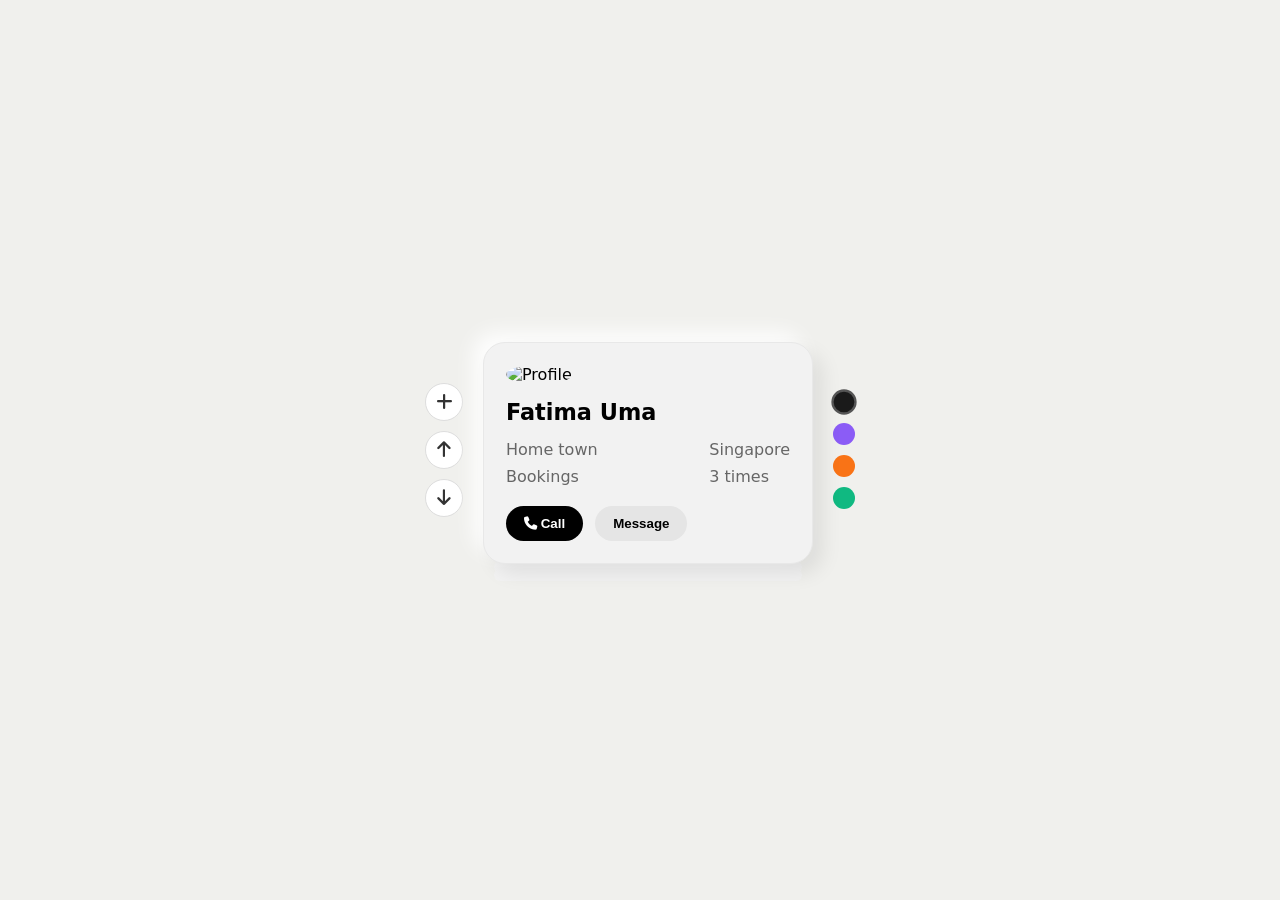
==== marvel/marvel/project3/index.html @ 93e1d0d1 "Add files via upload" ====
<!DOCTYPE html>
<html lang="en">

<head>
    <meta charset="UTF-8">
    <meta name="viewport" content="width=device-width, initial-scale=1.0">
    <title>Profile Card</title>

    <link rel="stylesheet" href="style.css">

    <link rel="stylesheet" href="https://cdnjs.cloudflare.com/ajax/libs/font-awesome/6.6.0/css/all.min.css">
</head>

<body>

    <div class="scene" id="scene">

        <!-- Left: navigation buttons -->
        <div class="side-controls">
            <button class="ctrl-btn" id="addBtn" title="Add contact"><i class="fa-solid fa-plus"></i></button>
            <button class="ctrl-btn" id="upBtn" title="Previous"><i class="fa-solid fa-arrow-up"></i></button>
            <button class="ctrl-btn" id="downBtn" title="Next"><i class="fa-solid fa-arrow-down"></i></button>
        </div>

        <!-- Center: card stack -->
        <div>
            <div class="card-stack" id="cardStack">
                <div class="card">

                    <img src="https://images.unsplash.com/photo-1494790108377-be9c29b29330?w=200" alt="Profile" class="profile-img">

                    <h2>Fatima Uma</h2>

                    <div class="info">

                        <div class="labels">
                            <p>Home town</p>
                            <p>Bookings</p>
                        </div>

                        <div class="values">
                            <p>Singapore</p>
                            <p>3 times</p>
                        </div>

                    </div>

                    <div class="buttons">

                        <button class="call-btn">
            <i class="fa-solid fa-phone"></i>
            Call
        </button>

                        <button class="msg-btn">
            Message
        </button>

                    </div>

                </div>
            </div>
            <div class="counter" id="counter"></div>
        </div>

        <!-- Right: color dots -->
        <div class="color-dots" id="colorDots">
            <div class="dot active" style="background:#1a1a1a" data-color="#1a1a1a"></div>
            <div class="dot" style="background:#8b5cf6" data-color="#8b5cf6"></div>
            <div class="dot" style="background:#f97316" data-color="#f97316"></div>
            <div class="dot" style="background:#10b981" data-color="#10b981"></div>
        </div>

    </div>

    <!-- Add contact form -->
    <div class="form-wrap" id="formWrap">
        <h3>Add new contact</h3>
        <label>Full name *</label>
        <input required id="fName" placeholder="e.g. Fatima Uma" />
        <label>Home town</label>
        <input required id="fTown" placeholder="e.g. Singapore" />
        <label>Bookings</label>
        <input required id="fBookings" placeholder="e.g. 3 times" />
        <label>Photo URL (optional)</label>
        <input required id="fPhoto" placeholder="https://..." />
        <label>Card colour</label>
        <div class="form-colors" id="formColors">
            <div class="form-dot active" style="background:#1a1a1a" data-color="#1a1a1a"></div>
            <div class="form-dot" style="background:#8b5cf6" data-color="#8b5cf6"></div>
            <div class="form-dot" style="background:#f97316" data-color="#f97316"></div>
            <div class="form-dot" style="background:#10b981" data-color="#10b981"></div>
            <div class="form-dot" style="background:#e11d48" data-color="#e11d48"></div>
            <div class="form-dot" style="background:#0ea5e9" data-color="#0ea5e9"></div>
            <div class="form-dot" style="background:#d97706" data-color="#d97706"></div>
            <div class="form-dot" style="background:#6366f1" data-color="#6366f1"></div>
        </div>
        <div class="form-actions">
            <button class="btn-cancel" id="cancelBtn">Cancel</button>
            <button class="btn-save" id="saveBtn">Add card</button>
        </div>
    </div>


    <script src="script.js"></script>

</body>

</html>
---- marvel/marvel/project3/style.css ----
*,
 *::before,
 *::after {
     box-sizing: border-box;
     margin: 0;
     padding: 0;
 }
 
 body {
     font-family: 'Segoe UI', system-ui, sans-serif;
     background: #f0f0ed;
     min-height: 100vh;
     display: flex;
     align-items: center;
     justify-content: center;
 }
 
 .scene {
     display: flex;
     gap: 20px;
     align-items: center;
     justify-content: center;
 }
 
 .side-controls {
     display: flex;
     flex-direction: column;
     gap: 10px;
 }
 
 .ctrl-btn {
     width: 38px;
     height: 38px;
     border-radius: 50%;
     border: 1px solid #ddd;
     background: #fff;
     cursor: pointer;
     display: flex;
     align-items: center;
     justify-content: center;
     font-size: 18px;
     color: #333;
     transition: background 0.15s, transform 0.1s;
 }
 
 .ctrl-btn:hover {
     background: #f5f5f5;
 }
 
 .ctrl-btn:active {
     transform: scale(0.93);
 }
 
 .card-stack {
     position: relative;
     width: 330px;
     height: 210px;
 }
 
 .card {
     position: absolute;
     width: 100%;
     background: whitesmoke;
     border-radius: 16px;
     border: 1px solid #e8e8e8;
     padding: 18px 20px;
     transition: transform 0.35s cubic-bezier(.4, 0, .2, 1), opacity 0.35s;
 }
 
 .card.c0 {
     transform: translateY(0) scale(1);
     z-index: 3;
     opacity: 1;
 }
 
 .card.c1 {
     transform: translateY(10px) scale(0.97);
     z-index: 2;
     opacity: 0.7;
 }
 
 .card.c2 {
     transform: translateY(20px) scale(0.94);
     z-index: 1;
     opacity: 0.4;
 }
 
 .avatar {
     width: 44px;
     height: 44px;
     border-radius: 50%;
     display: flex;
     align-items: center;
     justify-content: center;
     font-weight: 600;
     font-size: 15px;
     margin-bottom: 12px;
     overflow: hidden;
 }
 
 .avatar img {
     width: 100%;
     height: 100%;
     object-fit: cover;
     border-radius: 50%;
 }
 
 .card-name {
     font-size: 17px;
     font-weight: 600;
     margin-bottom: 10px;
     color: #1a1a1a;
 }
 
 .card-row {
     display: flex;
     justify-content: space-between;
     font-size: 13px;
     padding: 3px 0;
     color: #1a1a1a;
 }
 
 .card-row .label {
     opacity: 0.6;
 }
 
 .card-btns {
     display: flex;
     gap: 8px;
     margin-top: 14px;
 }
 
 .btn-call {
     background: #1a1a1a;
     color: #fff;
     border: none;
     border-radius: 999px;
     padding: 7px 18px;
     font-size: 13px;
     cursor: pointer;
     display: flex;
     align-items: center;
     gap: 6px;
     transition: opacity 0.15s;
 }
 
 .btn-call:hover {
     opacity: 0.85;
 }
 
 .btn-msg {
     background: transparent;
     color: #1a1a1a;
     border: 1px solid #ccc;
     border-radius: 999px;
     padding: 7px 18px;
     font-size: 13px;
     cursor: pointer;
     transition: background 0.15s;
 }
 
 .btn-msg:hover {
     background: #e8e8e8;
 }
 
 .color-dots {
     display: flex;
     flex-direction: column;
     gap: 10px;
 }
 
 .dot {
     width: 22px;
     height: 22px;
     border-radius: 50%;
     cursor: pointer;
     border: 2.5px solid transparent;
     transition: transform 0.15s;
 }
 
 .dot:hover {
     transform: scale(1.2);
 }
 
 .dot.active {
     border-color: #555;
     transform: scale(1.15);
 }
 
 .counter {
     text-align: center;
     font-size: 11px;
     color: #aaa;
     margin-top: 6px;
 }
 
 .empty-msg {
     font-size: 13px;
     color: #aaa;
     text-align: center;
     padding: 60px 0;
     line-height: 1.8;
 }
 
 .form-wrap {
     display: none;
     width: 300px;
     background: whitesmoke;
     border-radius: 16px;
     border: 1px solid #e8e8e8;
     padding: 22px 20px;
     position: fixed;
     top: 50%;
     left: 50%;
     transform: translate(-50%, -50%);
 }
 
 .form-wrap h3 {
     font-size: 15px;
     font-weight: 600;
     margin-bottom: 16px;
     color: #1a1a1a;
 }
 
 .form-wrap label {
     font-size: 12px;
     color: #888;
     display: block;
     margin-bottom: 4px;
     margin-top: 12px;
 }
 
 .form-wrap input {
     width: 100%;
     padding: 8px 10px;
     font-size: 13px;
     border: 1px solid #ddd;
     border-radius: 8px;
     background: #fff;
     color: #1a1a1a;
     outline: none;
     transition: border-color 0.15s;
 }
 
 .form-wrap input:focus {
     border-color: #999;
 }
 
 .form-actions {
     display: flex;
     gap: 8px;
     margin-top: 18px;
 }
 
 .btn-save {
     flex: 1;
     background: #1a1a1a;
     color: #fff;
     border: none;
     border-radius: 999px;
     padding: 9px;
     font-size: 13px;
     cursor: pointer;
     transition: opacity 0.15s;
 }
 
 .btn-save:hover {
     opacity: 0.85;
 }
 
 .btn-cancel {
     flex: 1;
     background: transparent;
     color: #666;
     border: 1px solid #ccc;
     border-radius: 999px;
     padding: 9px;
     font-size: 13px;
     cursor: pointer;
     transition: background 0.15s;
 }
 
 .btn-cancel:hover {
     background: #e8e8e8;
 }
 
 .form-colors {
     display: flex;
     gap: 8px;
     margin-top: 8px;
     flex-wrap: wrap;
 }
 
 .form-dot {
     width: 20px;
     height: 20px;
     border-radius: 50%;
     cursor: pointer;
     border: 2.5px solid transparent;
     transition: transform 0.15s;
 }
 
 .form-dot:hover {
     transform: scale(1.2);
 }
 
 .form-dot.active {
     border-color: #555;
     transform: scale(1.15);
 }
 
 .card-stack {
     display: flex;
     flex-direction: column;
     gap: 20px;
     align-items: center;
 }
 
 .card {
     width: 330px;
     background: #f2f2f2;
     padding: 22px;
     border-radius: 22px;
     position: relative;
     box-shadow: 10px 10px 20px rgba(0, 0, 0, .08), -10px -10px 20px rgba(255, 255, 255, .9);
 }
 
 .card::before,
 .card::after {
     content: "";
     position: absolute;
     left: 10px;
     right: 10px;
     height: 12px;
     border-radius: 20px;
     background: #f2f2f2;
     z-index: -1;
 }
 
 .card::before {
     bottom: -10px;
 }
 
 .card::after {
     bottom: -18px;
 }
 
 .profile-img {
     width: 50px;
     height: 50px;
     border-radius: 50%;
     object-fit: cover;
 }
 
 .card h2 {
     margin: 15px 0;
     font-size: 1.4rem;
     word-break: break-word;
 }
 
 .info {
     display: flex;
     justify-content: space-between;
     gap: 20px;
     margin-bottom: 20px;
 }
 
 .info div {
     display: flex;
     flex-direction: column;
     gap: 8px;
 }
 
 .info p {
     color: #666;
     word-break: break-word;
 }
 
 .buttons {
     display: flex;
     gap: 12px;
     flex-wrap: wrap;
 }
 
 .call-btn,
 .msg-btn {
     border: none;
     padding: 10px 18px;
     border-radius: 20px;
     cursor: pointer;
     font-weight: 600;
 }
 
 .call-btn {
     background: black;
     color: white;
 }
 
 .msg-btn {
     background: #e5e5e5;
 }
 
 .empty-msg {
     text-align: center;
     color: #777;
     font-size: 1rem;
     padding: 20px;
 }
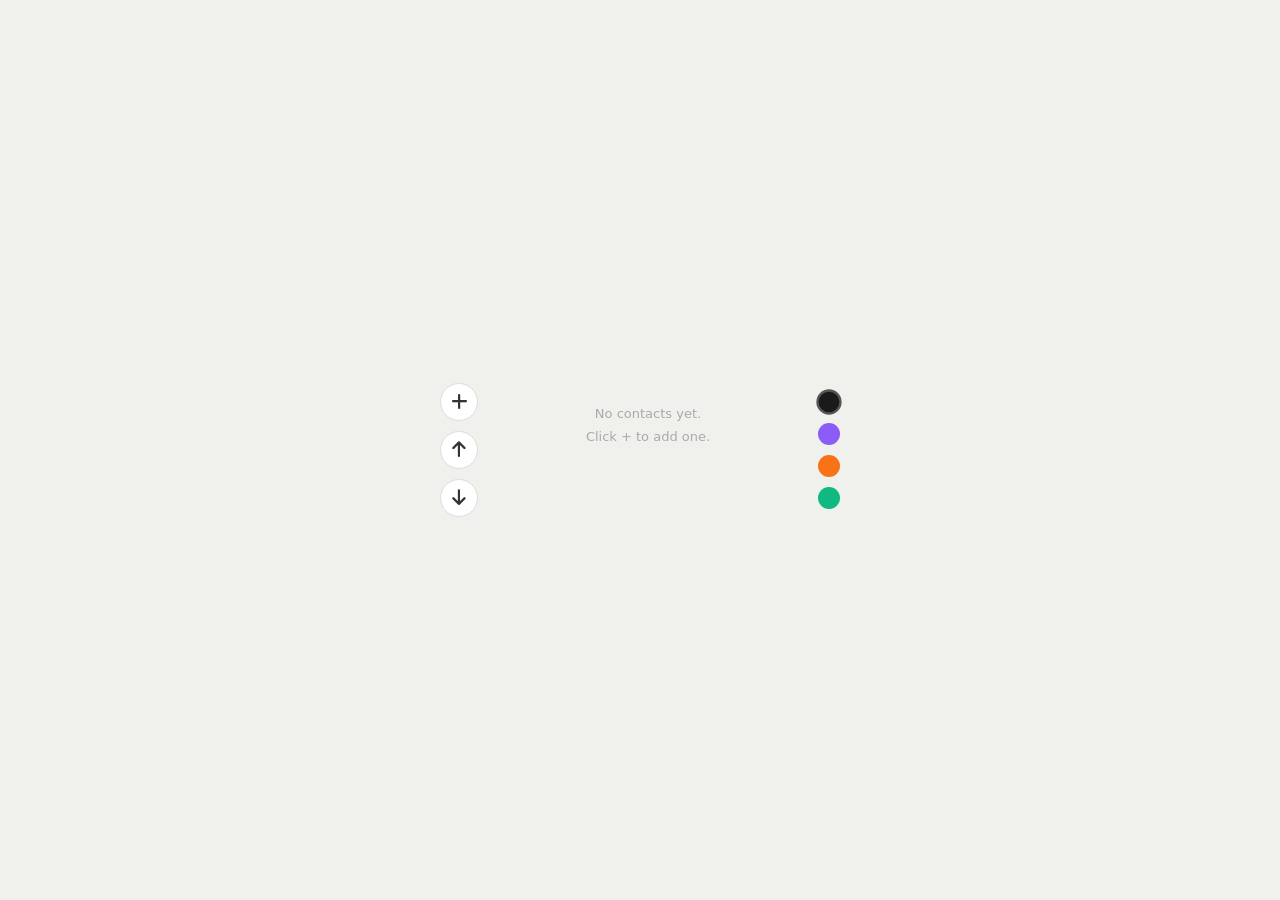
==== commit 864496e0: "Update index.html" ====
--- a/marvel/marvel/project3/index.html
+++ b/marvel/marvel/project3/index.html
@@ -13,92 +13,54 @@
 
 <body>
 
-    <div class="scene" id="scene">
+  <div class="scene" id="scene">
+  <div class="side-controls">
+    <button class="ctrl-btn" id="addBtn" title="Add contact"><i class="fa-solid fa-plus"></i></button>
+    <button class="ctrl-btn" id="upBtn"  title="Previous"><i class="fa-solid fa-arrow-up"></i></button>
+    <button class="ctrl-btn" id="downBtn" title="Next"><i class="fa-solid fa-arrow-down"></i></button>
+  </div>
 
-        <!-- Left: navigation buttons -->
-        <div class="side-controls">
-            <button class="ctrl-btn" id="addBtn" title="Add contact"><i class="fa-solid fa-plus"></i></button>
-            <button class="ctrl-btn" id="upBtn" title="Previous"><i class="fa-solid fa-arrow-up"></i></button>
-            <button class="ctrl-btn" id="downBtn" title="Next"><i class="fa-solid fa-arrow-down"></i></button>
-        </div>
+  <div>
+    <div class="card-stack" id="cardStack">
+      <div class="empty-msg" id="emptyMsg">No contacts yet.<br>Click + to add one.</div>
+    </div>
+    <div class="counter" id="counter"></div>
+  </div>
 
-        <!-- Center: card stack -->
-        <div>
-            <div class="card-stack" id="cardStack">
-                <div class="card">
+  <div class="color-dots" id="colorDots">
+    <div class="dot active" style="background:#1a1a1a" data-color="#1a1a1a"></div>
+    <div class="dot"        style="background:#8b5cf6" data-color="#8b5cf6"></div>
+    <div class="dot"        style="background:#f97316" data-color="#f97316"></div>
+    <div class="dot"        style="background:#10b981" data-color="#10b981"></div>
+  </div>
+</div>
 
-                    <img src="https://images.unsplash.com/photo-1494790108377-be9c29b29330?w=200" alt="Profile" class="profile-img">
-
-                    <h2>Fatima Uma</h2>
-
-                    <div class="info">
-
-                        <div class="labels">
-                            <p>Home town</p>
-                            <p>Bookings</p>
-                        </div>
-
-                        <div class="values">
-                            <p>Singapore</p>
-                            <p>3 times</p>
-                        </div>
-
-                    </div>
-
-                    <div class="buttons">
-
-                        <button class="call-btn">
-            <i class="fa-solid fa-phone"></i>
-            Call
-        </button>
-
-                        <button class="msg-btn">
-            Message
-        </button>
-
-                    </div>
-
-                </div>
-            </div>
-            <div class="counter" id="counter"></div>
-        </div>
-
-        <!-- Right: color dots -->
-        <div class="color-dots" id="colorDots">
-            <div class="dot active" style="background:#1a1a1a" data-color="#1a1a1a"></div>
-            <div class="dot" style="background:#8b5cf6" data-color="#8b5cf6"></div>
-            <div class="dot" style="background:#f97316" data-color="#f97316"></div>
-            <div class="dot" style="background:#10b981" data-color="#10b981"></div>
-        </div>
-
-    </div>
-
-    <!-- Add contact form -->
-    <div class="form-wrap" id="formWrap">
-        <h3>Add new contact</h3>
-        <label>Full name *</label>
-        <input required id="fName" placeholder="e.g. Fatima Uma" />
-        <label>Home town</label>
-        <input required id="fTown" placeholder="e.g. Singapore" />
-        <label>Bookings</label>
-        <input required id="fBookings" placeholder="e.g. 3 times" />
-        <label>Photo URL (optional)</label>
-        <input required id="fPhoto" placeholder="https://..." />
-        <label>Card colour</label>
-        <div class="form-colors" id="formColors">
-            <div class="form-dot active" style="background:#1a1a1a" data-color="#1a1a1a"></div>
-            <div class="form-dot" style="background:#8b5cf6" data-color="#8b5cf6"></div>
-            <div class="form-dot" style="background:#f97316" data-color="#f97316"></div>
-            <div class="form-dot" style="background:#10b981" data-color="#10b981"></div>
-            <div class="form-dot" style="background:#e11d48" data-color="#e11d48"></div>
-            <div class="form-dot" style="background:#0ea5e9" data-color="#0ea5e9"></div>
-            <div class="form-dot" style="background:#d97706" data-color="#d97706"></div>
-            <div class="form-dot" style="background:#6366f1" data-color="#6366f1"></div>
-        </div>
-        <div class="form-actions">
-            <button class="btn-cancel" id="cancelBtn">Cancel</button>
-            <button class="btn-save" id="saveBtn">Add card</button>
-        </div>
+<div class="form-wrap" id="formWrap">
+  <h3>Add new contact</h3>
+  <label>Full name *</label>
+  <input id="fName" placeholder="e.g. Fatima Uma" />
+  <label>Home town</label>
+  <input id="fTown" placeholder="e.g. Singapore" />
+  <label>Purpose</label>
+  <input id="fBookings" placeholder="e.g. to call" />
+  <label>Photo URL (optional)</label>
+  <input id="fPhoto" placeholder="https://..." />
+  <label>Card colour</label>
+  <div class="form-colors" id="formColors">
+    <div class="form-dot active" style="background:#1a1a1a" data-color="#1a1a1a"></div>
+    <div class="form-dot"        style="background:#8b5cf6" data-color="#8b5cf6"></div>
+    <div class="form-dot"        style="background:#f97316" data-color="#f97316"></div>
+    <div class="form-dot"        style="background:#10b981" data-color="#10b981"></div>
+    <div class="form-dot"        style="background:#e11d48" data-color="#e11d48"></div>
+    <div class="form-dot"        style="background:#0ea5e9" data-color="#0ea5e9"></div>
+    <div class="form-dot"        style="background:#d97706" data-color="#d97706"></div>
+    <div class="form-dot"        style="background:#6366f1" data-color="#6366f1"></div>
+  </div>
+  <div class="form-actions">
+    <button class="btn-cancel" id="cancelBtn">Cancel</button>
+    <button class="btn-save"   id="saveBtn">Add card</button>
+  </div>
+</div>
     </div>
 
 
@@ -106,4 +68,6 @@
 
 </body>
 
-</html>+</html> 
+
+</html>
--- a/marvel/marvel/project3/style.css
+++ b/marvel/marvel/project3/style.css
@@ -1,408 +1,303 @@
- *,
- *::before,
- *::after {
-     box-sizing: border-box;
-     margin: 0;
-     padding: 0;
- }
- 
- body {
-     font-family: 'Segoe UI', system-ui, sans-serif;
-     background: #f0f0ed;
-     min-height: 100vh;
-     display: flex;
-     align-items: center;
-     justify-content: center;
- }
- 
- .scene {
-     display: flex;
-     gap: 20px;
-     align-items: center;
-     justify-content: center;
- }
- 
- .side-controls {
-     display: flex;
-     flex-direction: column;
-     gap: 10px;
- }
- 
- .ctrl-btn {
-     width: 38px;
-     height: 38px;
-     border-radius: 50%;
-     border: 1px solid #ddd;
-     background: #fff;
-     cursor: pointer;
-     display: flex;
-     align-items: center;
-     justify-content: center;
-     font-size: 18px;
-     color: #333;
-     transition: background 0.15s, transform 0.1s;
- }
- 
- .ctrl-btn:hover {
-     background: #f5f5f5;
- }
- 
- .ctrl-btn:active {
-     transform: scale(0.93);
- }
- 
- .card-stack {
-     position: relative;
-     width: 330px;
-     height: 210px;
- }
- 
- .card {
-     position: absolute;
-     width: 100%;
-     background: whitesmoke;
-     border-radius: 16px;
-     border: 1px solid #e8e8e8;
-     padding: 18px 20px;
-     transition: transform 0.35s cubic-bezier(.4, 0, .2, 1), opacity 0.35s;
- }
- 
- .card.c0 {
-     transform: translateY(0) scale(1);
-     z-index: 3;
-     opacity: 1;
- }
- 
- .card.c1 {
-     transform: translateY(10px) scale(0.97);
-     z-index: 2;
-     opacity: 0.7;
- }
- 
- .card.c2 {
-     transform: translateY(20px) scale(0.94);
-     z-index: 1;
-     opacity: 0.4;
- }
- 
- .avatar {
-     width: 44px;
-     height: 44px;
-     border-radius: 50%;
-     display: flex;
-     align-items: center;
-     justify-content: center;
-     font-weight: 600;
-     font-size: 15px;
-     margin-bottom: 12px;
-     overflow: hidden;
- }
- 
- .avatar img {
-     width: 100%;
-     height: 100%;
-     object-fit: cover;
-     border-radius: 50%;
- }
- 
- .card-name {
-     font-size: 17px;
-     font-weight: 600;
-     margin-bottom: 10px;
-     color: #1a1a1a;
- }
- 
- .card-row {
-     display: flex;
-     justify-content: space-between;
-     font-size: 13px;
-     padding: 3px 0;
-     color: #1a1a1a;
- }
- 
- .card-row .label {
-     opacity: 0.6;
- }
- 
- .card-btns {
-     display: flex;
-     gap: 8px;
-     margin-top: 14px;
- }
- 
- .btn-call {
-     background: #1a1a1a;
-     color: #fff;
-     border: none;
-     border-radius: 999px;
-     padding: 7px 18px;
-     font-size: 13px;
-     cursor: pointer;
-     display: flex;
-     align-items: center;
-     gap: 6px;
-     transition: opacity 0.15s;
- }
- 
- .btn-call:hover {
-     opacity: 0.85;
- }
- 
- .btn-msg {
-     background: transparent;
-     color: #1a1a1a;
-     border: 1px solid #ccc;
-     border-radius: 999px;
-     padding: 7px 18px;
-     font-size: 13px;
-     cursor: pointer;
-     transition: background 0.15s;
- }
- 
- .btn-msg:hover {
-     background: #e8e8e8;
- }
- 
- .color-dots {
-     display: flex;
-     flex-direction: column;
-     gap: 10px;
- }
- 
- .dot {
-     width: 22px;
-     height: 22px;
-     border-radius: 50%;
-     cursor: pointer;
-     border: 2.5px solid transparent;
-     transition: transform 0.15s;
- }
- 
- .dot:hover {
-     transform: scale(1.2);
- }
- 
- .dot.active {
-     border-color: #555;
-     transform: scale(1.15);
- }
- 
- .counter {
-     text-align: center;
-     font-size: 11px;
-     color: #aaa;
-     margin-top: 6px;
- }
- 
- .empty-msg {
-     font-size: 13px;
-     color: #aaa;
-     text-align: center;
-     padding: 60px 0;
-     line-height: 1.8;
- }
- 
- .form-wrap {
-     display: none;
-     width: 300px;
-     background: whitesmoke;
-     border-radius: 16px;
-     border: 1px solid #e8e8e8;
-     padding: 22px 20px;
-     position: fixed;
-     top: 50%;
-     left: 50%;
-     transform: translate(-50%, -50%);
- }
- 
- .form-wrap h3 {
-     font-size: 15px;
-     font-weight: 600;
-     margin-bottom: 16px;
-     color: #1a1a1a;
- }
- 
- .form-wrap label {
-     font-size: 12px;
-     color: #888;
-     display: block;
-     margin-bottom: 4px;
-     margin-top: 12px;
- }
- 
- .form-wrap input {
-     width: 100%;
-     padding: 8px 10px;
-     font-size: 13px;
-     border: 1px solid #ddd;
-     border-radius: 8px;
-     background: #fff;
-     color: #1a1a1a;
-     outline: none;
-     transition: border-color 0.15s;
- }
- 
- .form-wrap input:focus {
-     border-color: #999;
- }
- 
- .form-actions {
-     display: flex;
-     gap: 8px;
-     margin-top: 18px;
- }
- 
- .btn-save {
-     flex: 1;
-     background: #1a1a1a;
-     color: #fff;
-     border: none;
-     border-radius: 999px;
-     padding: 9px;
-     font-size: 13px;
-     cursor: pointer;
-     transition: opacity 0.15s;
- }
- 
- .btn-save:hover {
-     opacity: 0.85;
- }
- 
- .btn-cancel {
-     flex: 1;
-     background: transparent;
-     color: #666;
-     border: 1px solid #ccc;
-     border-radius: 999px;
-     padding: 9px;
-     font-size: 13px;
-     cursor: pointer;
-     transition: background 0.15s;
- }
- 
- .btn-cancel:hover {
-     background: #e8e8e8;
- }
- 
- .form-colors {
-     display: flex;
-     gap: 8px;
-     margin-top: 8px;
-     flex-wrap: wrap;
- }
- 
- .form-dot {
-     width: 20px;
-     height: 20px;
-     border-radius: 50%;
-     cursor: pointer;
-     border: 2.5px solid transparent;
-     transition: transform 0.15s;
- }
- 
- .form-dot:hover {
-     transform: scale(1.2);
- }
- 
- .form-dot.active {
-     border-color: #555;
-     transform: scale(1.15);
- }
- 
- .card-stack {
-     display: flex;
-     flex-direction: column;
-     gap: 20px;
-     align-items: center;
- }
- 
- .card {
-     width: 330px;
-     background: #f2f2f2;
-     padding: 22px;
-     border-radius: 22px;
-     position: relative;
-     box-shadow: 10px 10px 20px rgba(0, 0, 0, .08), -10px -10px 20px rgba(255, 255, 255, .9);
- }
- 
- .card::before,
- .card::after {
-     content: "";
-     position: absolute;
-     left: 10px;
-     right: 10px;
-     height: 12px;
-     border-radius: 20px;
-     background: #f2f2f2;
-     z-index: -1;
- }
- 
- .card::before {
-     bottom: -10px;
- }
- 
- .card::after {
-     bottom: -18px;
- }
- 
- .profile-img {
-     width: 50px;
-     height: 50px;
-     border-radius: 50%;
-     object-fit: cover;
- }
- 
- .card h2 {
-     margin: 15px 0;
-     font-size: 1.4rem;
-     word-break: break-word;
- }
- 
- .info {
-     display: flex;
-     justify-content: space-between;
-     gap: 20px;
-     margin-bottom: 20px;
- }
- 
- .info div {
-     display: flex;
-     flex-direction: column;
-     gap: 8px;
- }
- 
- .info p {
-     color: #666;
-     word-break: break-word;
- }
- 
- .buttons {
-     display: flex;
-     gap: 12px;
-     flex-wrap: wrap;
- }
- 
- .call-btn,
- .msg-btn {
-     border: none;
-     padding: 10px 18px;
-     border-radius: 20px;
-     cursor: pointer;
-     font-weight: 600;
- }
- 
- .call-btn {
-     background: black;
-     color: white;
- }
- 
- .msg-btn {
-     background: #e5e5e5;
- }
- 
- .empty-msg {
-     text-align: center;
-     color: #777;
-     font-size: 1rem;
-     padding: 20px;
- }+*,
+*::before,
+*::after {
+    box-sizing: border-box;
+    margin: 0;
+    padding: 0;
+}
+
+body {
+    font-family: 'Segoe UI', system-ui, sans-serif;
+    background: #f0f0ed;
+    min-height: 100vh;
+    display: flex;
+    align-items: center;
+    justify-content: center;
+}
+
+.scene {
+    display: flex;
+    gap: 20px;
+    align-items: center;
+    justify-content: center;
+}
+
+.side-controls {
+    display: flex;
+    flex-direction: column;
+    gap: 10px;
+}
+
+.ctrl-btn {
+    width: 38px;
+    height: 38px;
+    border-radius: 50%;
+    border: 1px solid #ddd;
+    background: #fff;
+    cursor: pointer;
+    display: flex;
+    align-items: center;
+    justify-content: center;
+    font-size: 18px;
+    color: #333;
+    transition: background 0.15s, transform 0.1s;
+}
+
+.ctrl-btn:hover {
+    background: #f5f5f5;
+}
+
+.ctrl-btn:active {
+    transform: scale(0.93);
+}
+
+.card-stack {
+    position: relative;
+    width: 300px;
+    height: 210px;
+}
+
+.card {
+    position: absolute;
+    width: 100%;
+    background: #fff;
+    border-radius: 16px;
+    border: 1px solid #e8e8e8;
+    padding: 18px 20px;
+    transition: transform 0.35s cubic-bezier(.4, 0, .2, 1), opacity 0.35s;
+}
+
+.card.c0 {
+    transform: translateY(0) scale(1);
+    z-index: 3;
+    opacity: 1;
+}
+
+.card.c1 {
+    transform: translateY(10px) scale(0.97);
+    z-index: 2;
+    opacity: 0.7;
+}
+
+.card.c2 {
+    transform: translateY(20px) scale(0.94);
+    z-index: 1;
+    opacity: 0.4;
+}
+
+.avatar {
+    width: 44px;
+    height: 44px;
+    border-radius: 50%;
+    display: flex;
+    align-items: center;
+    justify-content: center;
+    font-weight: 600;
+    font-size: 15px;
+    margin-bottom: 12px;
+    overflow: hidden;
+}
+
+.avatar img {
+    width: 100%;
+    height: 100%;
+    object-fit: cover;
+    border-radius: 50%;
+}
+
+.card-name {
+    font-size: 17px;
+    font-weight: 600;
+    margin-bottom: 10px;
+}
+
+.card-row {
+    display: flex;
+    justify-content: space-between;
+    font-size: 13px;
+    padding: 3px 0;
+}
+
+.card-row .label {
+    opacity: 0.6;
+}
+
+.card-btns {
+    display: flex;
+    gap: 8px;
+    margin-top: 14px;
+}
+
+.btn-call {
+    background: #1a1a1a;
+    color: #fff;
+    border: none;
+    border-radius: 999px;
+    padding: 7px 18px;
+    font-size: 13px;
+    cursor: pointer;
+    display: flex;
+    align-items: center;
+    gap: 6px;
+    transition: opacity 0.15s;
+}
+
+.btn-call:hover {
+    opacity: 0.85;
+}
+
+.btn-msg {
+    background: transparent;
+    border: 1px solid #ccc;
+    border-radius: 999px;
+    padding: 7px 18px;
+    font-size: 13px;
+    cursor: pointer;
+    transition: background 0.15s;
+}
+
+.btn-msg:hover {
+    background: #f5f5f5;
+}
+
+.color-dots {
+    display: flex;
+    flex-direction: column;
+    gap: 10px;
+}
+
+.dot {
+    width: 22px;
+    height: 22px;
+    border-radius: 50%;
+    cursor: pointer;
+    border: 2.5px solid transparent;
+    transition: transform 0.15s;
+}
+
+.dot:hover {
+    transform: scale(1.2);
+}
+
+.dot.active {
+    border-color: #555;
+    transform: scale(1.15);
+}
+
+.counter {
+    text-align: center;
+    font-size: 11px;
+    color: #aaa;
+    margin-top: 6px;
+}
+
+.empty-msg {
+    font-size: 13px;
+    color: #aaa;
+    text-align: center;
+    padding: 60px 0;
+    line-height: 1.8;
+}
+
+.form-wrap {
+    display: none;
+    width: 300px;
+    background: #fff;
+    border-radius: 16px;
+    border: 1px solid #e8e8e8;
+    padding: 22px 20px;
+}
+
+.form-wrap h3 {
+    font-size: 15px;
+    font-weight: 600;
+    margin-bottom: 16px;
+    color: #1a1a1a;
+}
+
+.form-wrap label {
+    font-size: 12px;
+    color: #888;
+    display: block;
+    margin-bottom: 4px;
+    margin-top: 12px;
+}
+
+.form-wrap input {
+    width: 100%;
+    padding: 8px 10px;
+    font-size: 13px;
+    border: 1px solid #ddd;
+    border-radius: 8px;
+    background: #fff;
+    color: #1a1a1a;
+    outline: none;
+    transition: border-color 0.15s;
+}
+
+.form-wrap input:focus {
+    border-color: #999;
+}
+
+.form-actions {
+    display: flex;
+    gap: 8px;
+    margin-top: 18px;
+}
+
+.btn-save {
+    flex: 1;
+    background: #1a1a1a;
+    color: #fff;
+    border: none;
+    border-radius: 999px;
+    padding: 9px;
+    font-size: 13px;
+    cursor: pointer;
+    transition: opacity 0.15s;
+}
+
+.btn-save:hover {
+    opacity: 0.85;
+}
+
+.btn-cancel {
+    flex: 1;
+    background: transparent;
+    color: #666;
+    border: 1px solid #ccc;
+    border-radius: 999px;
+    padding: 9px;
+    font-size: 13px;
+    cursor: pointer;
+    transition: background 0.15s;
+}
+
+.btn-cancel:hover {
+    background: #f5f5f5;
+}
+
+.form-colors {
+    display: flex;
+    gap: 8px;
+    margin-top: 8px;
+    flex-wrap: wrap;
+}
+
+.form-dot {
+    width: 20px;
+    height: 20px;
+    border-radius: 50%;
+    cursor: pointer;
+    border: 2.5px solid transparent;
+    transition: transform 0.15s;
+}
+
+.form-dot:hover {
+    transform: scale(1.2);
+}
+
+.form-dot.active {
+    border-color: #555;
+    transform: scale(1.15);
+}
